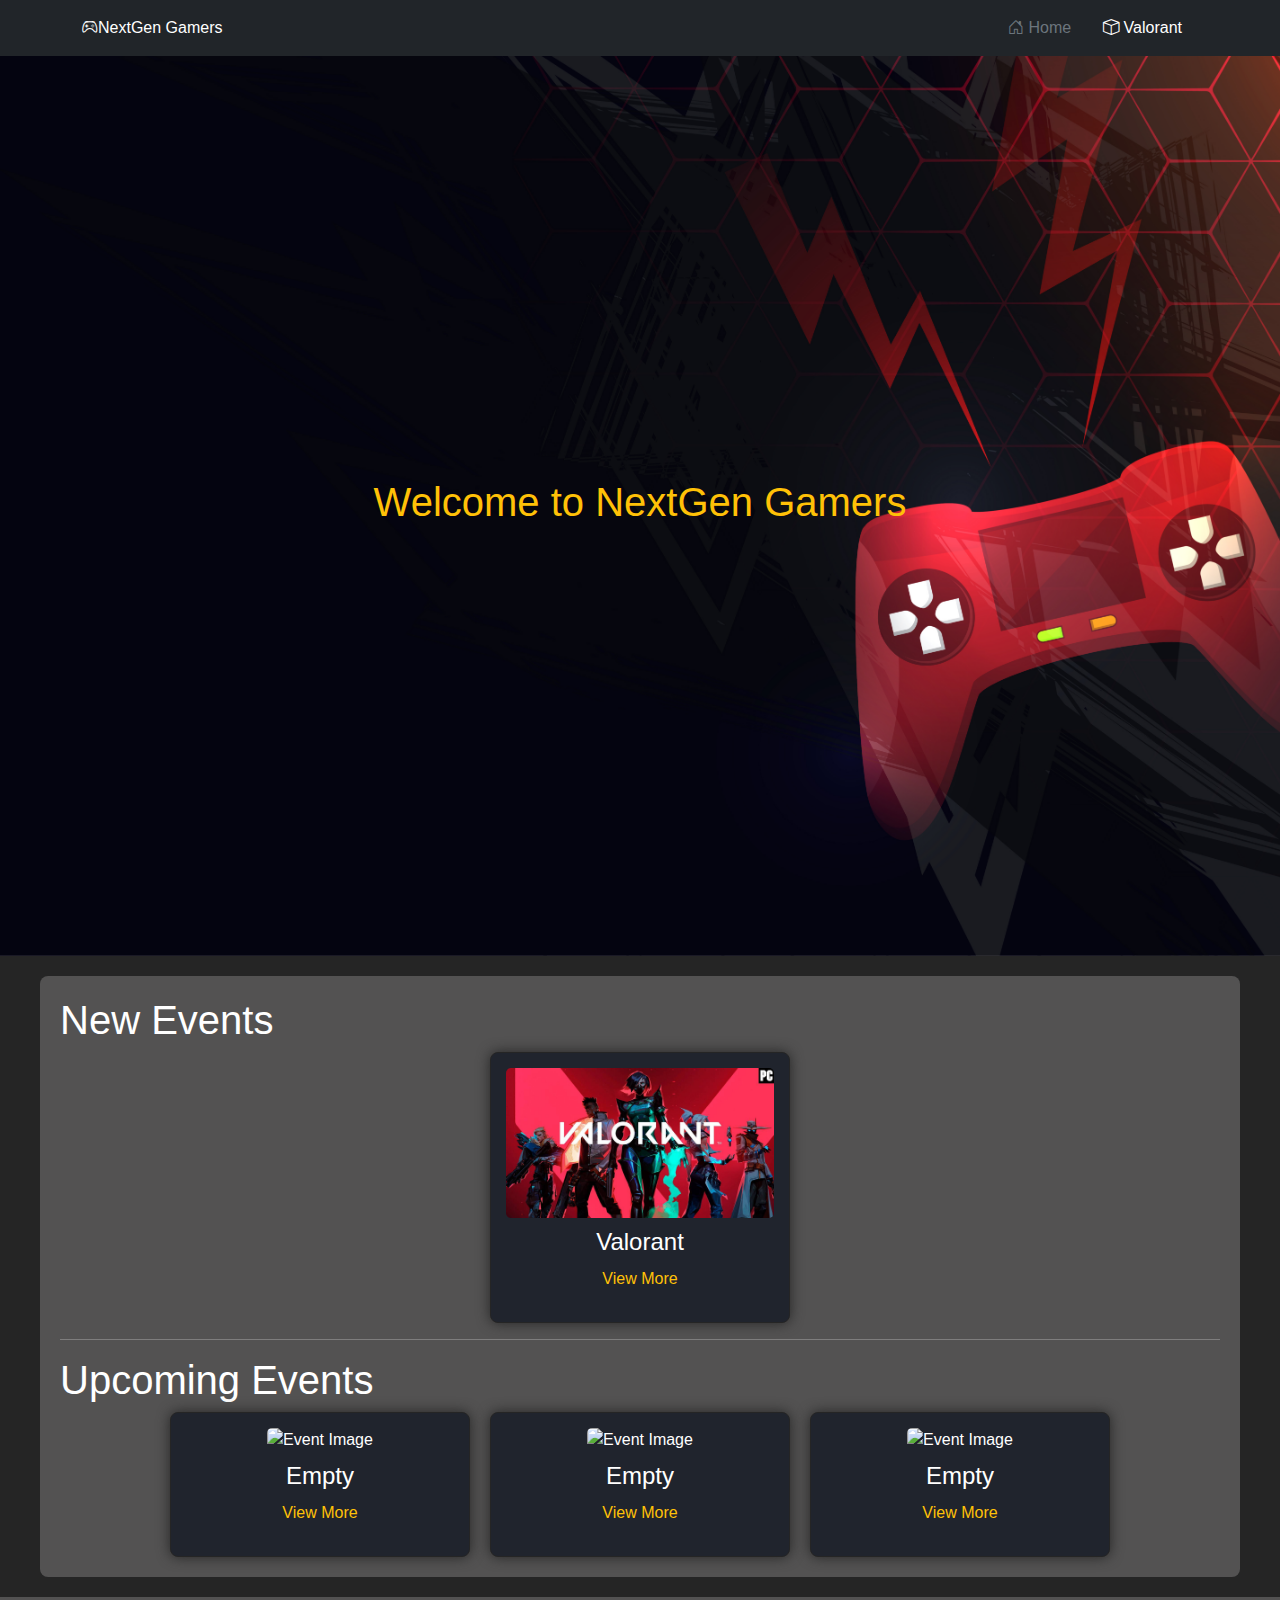
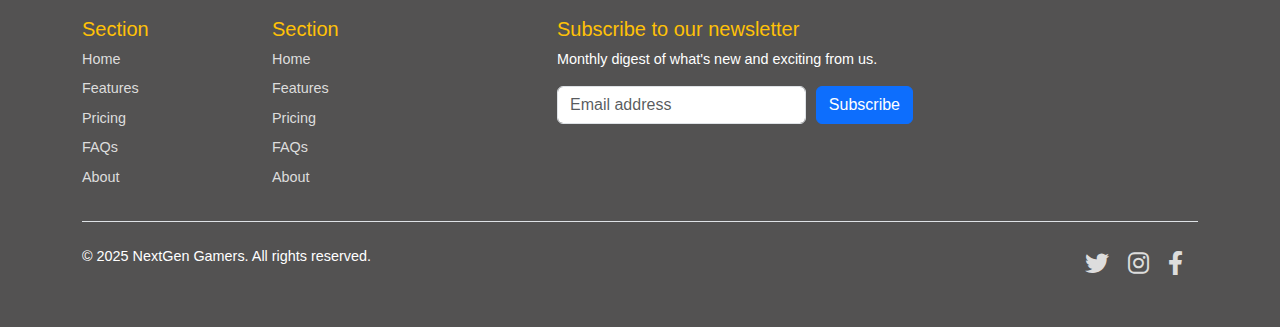
==== index.html @ ae2f9bfe "Version 0.001" ====
<!DOCTYPE html>
<html lang="en">

<head>
    <meta charset="UTF-8">
    <meta name="viewport" content="width=device-width, initial-scale=1.0">

    <!-- Css -->
    <link rel="stylesheet" href="style.css">
    <!-- Bootstrap CSS -->
    <link href="https://cdn.jsdelivr.net/npm/bootstrap@5.3.3/dist/css/bootstrap.min.css" rel="stylesheet"
        integrity="sha384-QWTKZyjpPEjISv5WaRU9OFeRpok6YctnYmDr5pNlyT2bRjXh0JMhjY6hW+ALEwIH" crossorigin="anonymous">
    <link rel="stylesheet" href="https://cdnjs.cloudflare.com/ajax/libs/font-awesome/6.0.0-beta3/css/all.min.css">
    <link href="https://cdn.jsdelivr.net/npm/bootstrap-icons/font/bootstrap-icons.css" rel="stylesheet">

    <title>Gaming Events</title>
    <style>

    </style>
</head>

<body class="body">

    <header>
        <div class="px-3 py-2 bg-dark text-white">
            <div class="container">
                <div class="d-flex flex-wrap align-items-center justify-content-center justify-content-lg-start">
                    <a href="/"
                        class="d-flex align-items-center my-2 my-lg-0 me-lg-auto text-white text-decoration-none">
                        <i class="bi bi-controller"></i> NextGen Gamers
                    </a>
                    <ul class="nav col-12 col-lg-auto my-2 justify-content-center my-md-0 text-small">
                        <li>
                            <a href="index.html" class="nav-link text-secondary">
                                <i class="bi bi-house-door"></i> Home
                            </a>
                        </li>
                        <li>
                            <a href="gameDetails.html" class="nav-link text-white">
                                <i class="bi bi-box"></i> Valorant 
                            </a>
                        </li>
                        <!-- <li>
                            <a href="#" class="nav-link text-white">
                                <i class="bi bi-speedometer2"></i> Dashboard
                            </a>
                        </li>
                        <li>
                            <a href="#" class="nav-link text-white">
                                <i class="bi bi-table"></i> Orders
                            </a>
                        </li>
                        <li>
                            <a href="#" class="nav-link text-white">
                                <i class="bi bi-box"></i> Products
                            </a>
                        </li>
                        <li>
                            <a href="#" class="nav-link text-white">
                                <i class="bi bi-people"></i> Customers
                            </a>
                        </li> -->
                    </ul>
                    <!-- <div class="text-end">
                        <button type="button" class="btn btn-light text-dark me-2">Login</button>
                        <button type="button" class="btn btn-primary">Sign-up</button>
                    </div> -->
                </div>
            </div>
        </div>
        <!-- <div class="px-3 py-2 border-bottom mb-3">
            <div class="container d-flex flex-wrap justify-content-center">
                <form class="col-12 col-lg-auto mb-2 mb-lg-0 me-lg-auto">
                    <input type="search" class="form-control" placeholder="Search..." aria-label="Search">
                </form>
                <div class="text-end">
                    <button type="button" class="btn btn-light text-dark me-2">Login</button>
                    <button type="button" class="btn btn-primary">Sign-up</button>
                </div>
            </div>
        </div> -->
    </header>

    <section class="bg-wlpr">
        <h1>Welcome to NextGen Gamers</h1>
        <!-- <div class="px-3 py-2 border-bottom mb-3">
            <div class="container d-flex flex-wrap justify-content-center">
                <form class="col-12 col-lg-auto mb-2 mb-lg-0 me-lg-auto">
                    <input type="search" class="form-control" placeholder="Search..." aria-label="Search">
                </form>
            </div>
        </div> -->
        
    </section>

    <main>
        <section class="New_event">
            <h1>New Events</h1>
            <div class="item">
                <a href="gameDetails.html" class="box-link">
                    <div class="box">
                        <img src="Valorant.webp" alt="Event Image">
                        <h2>Valorant</h2>
                        <p>View More</p>
                    </div>
                </a>
            </div>
        </section>

        <hr>

        <section class="Events">
            <h1>Upcoming Events</h1>
            <div class="item">
                <a href="#" class="box-link">
                    <div class="box">
                        <img src="img.jpg" alt="Event Image">
                        <h2>Empty</h2>
                        <p>View More</p>
                    </div>
                </a>
                <a href="#" class="box-link">
                    <div class="box">
                        <img src="img.jpg" alt="Event Image">
                        <h2>Empty</h2>
                        <p>View More</p>
                    </div>
                </a>
                <a href="#" class="box-link">
                    <div class="box">
                        <img src="img.jpg" alt="Event Image">
                        <h2>Empty</h2>
                        <p>View More</p>
                    </div>
                </a>
            </div>
        </section>
    </main>

    <footer>
        <div class="container">
            <div class="row">
                <div class="col-2">
                    <h5>Section</h5>
                    <ul class="nav flex-column">
                        <li class="nav-item mb-2"><a href="#">Home</a></li>
                        <li class="nav-item mb-2"><a href="#">Features</a></li>
                        <li class="nav-item mb-2"><a href="#">Pricing</a></li>
                        <li class="nav-item mb-2"><a href="#">FAQs</a></li>
                        <li class="nav-item mb-2"><a href="#">About</a></li>
                    </ul>
                </div>
                <div class="col-2">
                    <h5>Section</h5>
                    <ul class="nav flex-column">
                        <li class="nav-item mb-2"><a href="#">Home</a></li>
                        <li class="nav-item mb-2"><a href="#">Features</a></li>
                        <li class="nav-item mb-2"><a href="#">Pricing</a></li>
                        <li class="nav-item mb-2"><a href="#">FAQs</a></li>
                        <li class="nav-item mb-2"><a href="#">About</a></li>
                    </ul>
                </div>
                <div class="col-4 offset-1">
                    <h5>Subscribe to our newsletter</h5>
                    <p>Monthly digest of what's new and exciting from us.</p>
                    <form class="d-flex subscribe-form">
                        <input type="email" class="form-control" placeholder="Email address" required>
                        <button class="btn btn-primary" type="submit">Subscribe</button>
                    </form>
                </div>
            </div>

            <div class="d-flex justify-content-between py-4 mt-4 border-top">
                <p>&copy; 2025 NextGen Gamers. All rights reserved.</p>
                <div class="social-icons">
                    <a href="#"><i class="fab fa-twitter"></i></a>
                    <a href="#"><i class="fab fa-instagram"></i></a>
                    <a href="#"><i class="fab fa-facebook-f"></i></a>
                </div>
            </div>
        </div>
    </footer>

    <!-- Bootstrap JS -->
    <script src="https://cdn.jsdelivr.net/npm/bootstrap@5.3.3/dist/js/bootstrap.bundle.min.js"
        integrity="sha384-cn7l7gDp0eyQz9eewor81XodKHU8P4tm2lALUpzJ8jgNf4xHykbSI6pnm9Ifhlwa"
        crossorigin="anonymous"></script>
</body>

</html>
---- style.css ----
:root {
    --primary-color: rgb(37, 37, 37);
    --secondary-color: rgb(83, 82, 82);
    --highlight-color: #ffc107;
}

* {
    padding: 0;
    margin: 0;
    box-sizing: border-box;
}

.body {
    display: inline;
    flex-direction: column;
    background-color: var(--primary-color);
    color: white;
    justify-content: center;
    align-items: center;
    font-family: Arial, sans-serif;
}

main {
    margin: 5px;
    margin: 20px auto;
    background-color: var(--secondary-color);
    max-width: 1200px;
    width: 100%;
    padding: 20px;
    border-radius: 8px;
}

.bg-wlpr {
    background-image: url('bg.jpg');
    background-size: cover;
    background-position: center;
    background-repeat: no-repeat;
    height: 100vh;
    width: 100%;
    display: flex;
    align-items: center;
    justify-content: center;
    color: var(--highlight-color);
    font-size: 2rem;
    text-align: center;
    flex-direction: column;
}

.item {
    display: flex;
    flex-wrap: wrap;
    justify-content: center;
    gap: 20px;
}

.box-link {
    text-decoration: none;
    color: inherit;
}

.box {
    padding: 15px;
    text-align: center;
    width: 300px;
    background-color: #20242d;
    border: 1px solid var(--primary-color);
    box-shadow: 0px 0px 13px var(--primary-color);
    border-radius: 8px;
    transition: all 0.5s ease;
}

.box:hover {
    box-shadow: 0px 0px 25px var(--highlight-color);
    transform: scale(1.05);
}

.box img {
    width: 100%;
    height: 150px;
    object-fit: cover;
    border-radius: 5px;
    margin-bottom: 10px;
}

.box h2 {
    font-size: 1.5rem;
    margin-bottom: 10px;
}

.box p {
    font-size: 1rem;
    color: var(--highlight-color);
    margin-top: 10px;
}

.box p {
    font-size: 1rem;
    color: var(--highlight-color);
    margin-top: 10px;
}

footer {
    background-color: var(--secondary-color);
    color: white;
    padding: 20px 0;
    font-size: 0.9rem;
}

footer h5 {
    color: var(--highlight-color);
}

footer ul {
    list-style: none;
    padding: 0;
}

footer ul li {
    margin-bottom: 10px;
}

footer ul li a {
    color: #ddd;
    text-decoration: none;
    transition: color 0.3s;
}

footer ul li a:hover {
    color: var(--highlight-color);
}

footer .subscribe-form input {
    margin-right: 10px;
    flex-grow: 1;
}

.social-icons a {
    color: #ddd;
    font-size: 1.5rem;
    margin-right: 15px;
    transition: color 0.3s;
}

.social-icons a:hover {
    color: var(--highlight-color);
}

.border-top {
    border-color: rgba(255, 255, 255, 0.2);
}










/* 2nd page */


.gameDetails {
    background-color: var(--secondary-color);
    padding: 20px;
    border-radius: 8px;
    color: white;
}

.gameDetails h2 {
    font-size: 2rem;
    color: var(--highlight-color);
    margin-bottom: 20px;
}


.teams {
    background-color: var(--primary-color);
    padding: 20px;
    margin-top: 20px;
    border-radius: 8px;
    color: white;
}

.teams h3 {
    font-size: 1.5rem;
    margin-bottom: 10px;
}

.teams p {
    margin: 5px 0;
}

.teams p.leader {
    font-weight: bold;
    color: #ff5733;
}
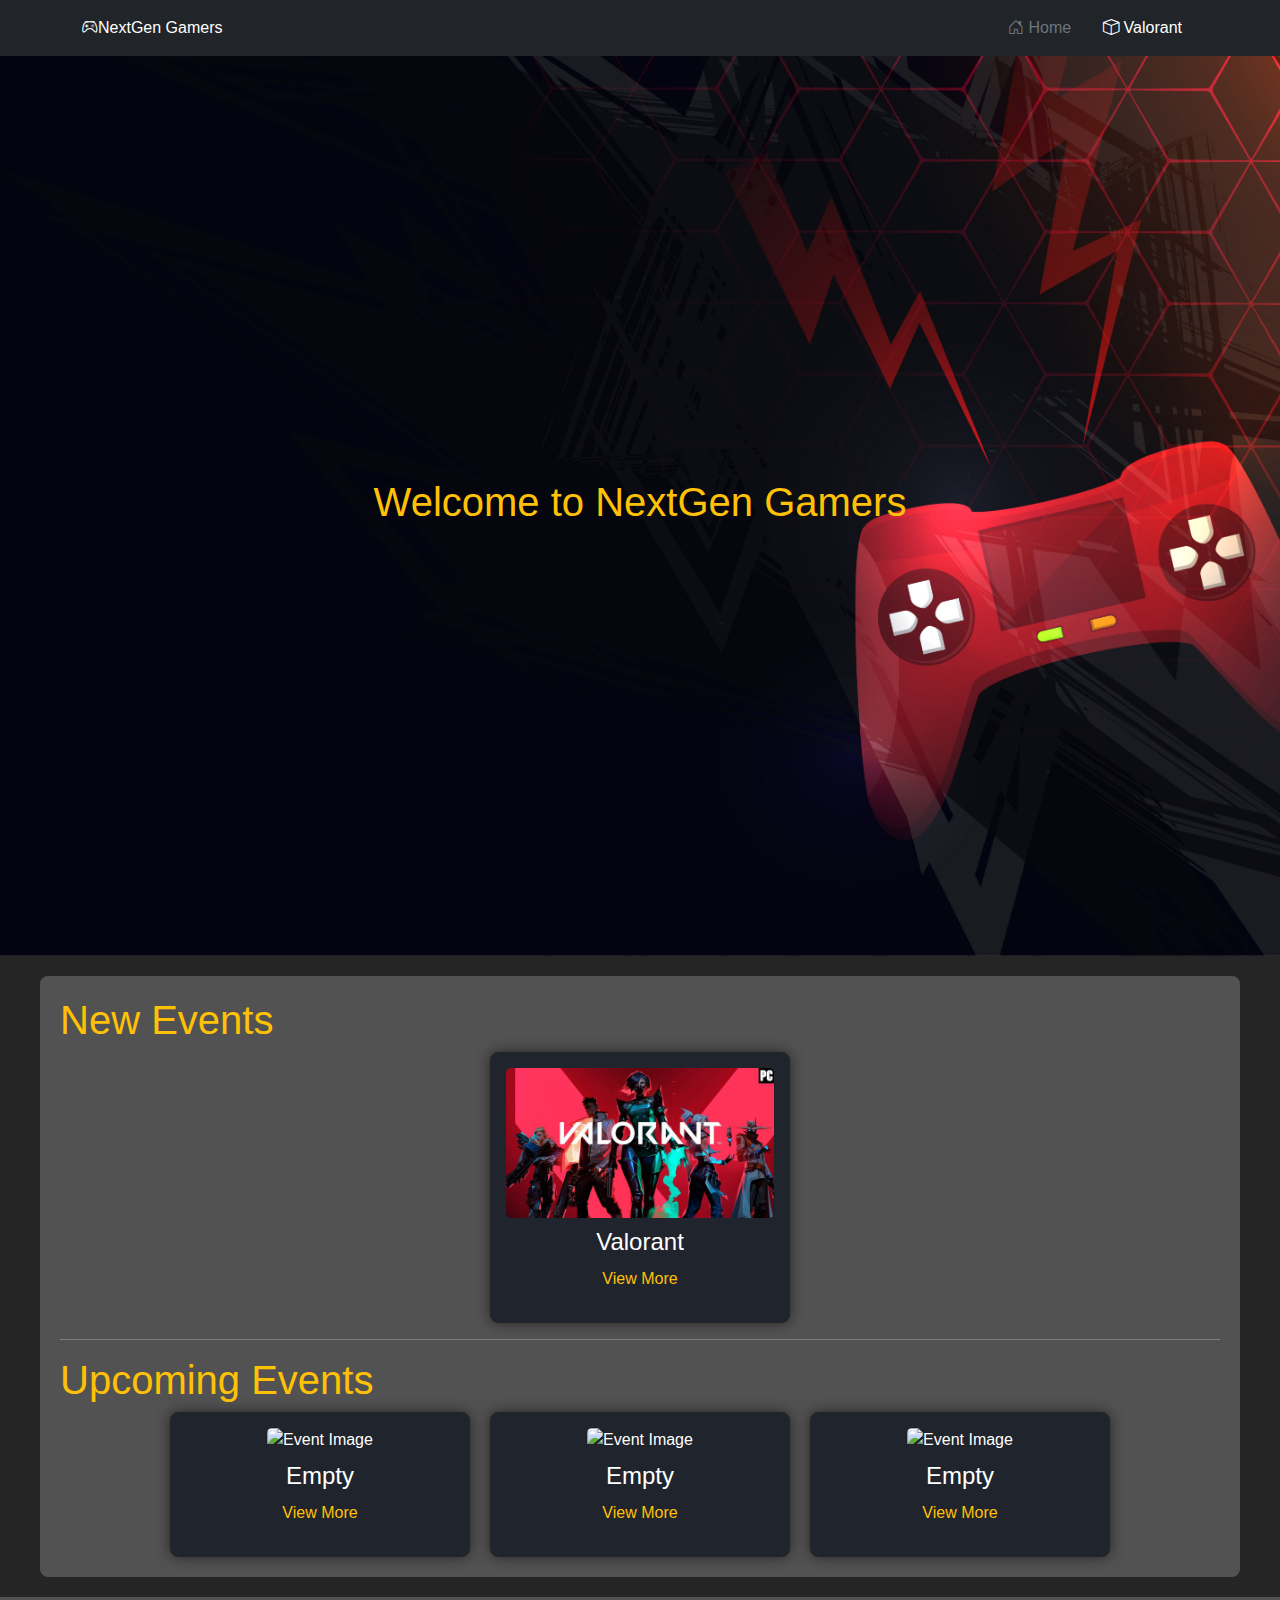
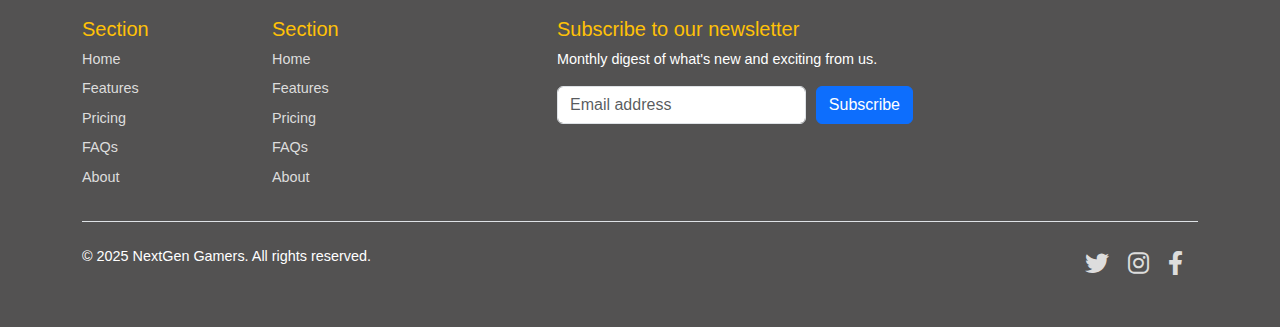
==== commit 22b35fce: "Version 0.001" ====
--- a/index.html
+++ b/index.html
@@ -13,6 +13,9 @@
     <link rel="stylesheet" href="https://cdnjs.cloudflare.com/ajax/libs/font-awesome/6.0.0-beta3/css/all.min.css">
     <link href="https://cdn.jsdelivr.net/npm/bootstrap-icons/font/bootstrap-icons.css" rel="stylesheet">
 
+
+    <!-- fav icon -->
+    <link rel="shortcut icon" href="bg.jpg" type="image/x-icon">
     <title>Gaming Events</title>
     <style>
 
@@ -95,7 +98,7 @@
 
     <main>
         <section class="New_event">
-            <h1>New Events</h1>
+            <h1 class="main_heading">New Events</h1>
             <div class="item">
                 <a href="gameDetails.html" class="box-link">
                     <div class="box">
@@ -110,7 +113,7 @@
         <hr>
 
         <section class="Events">
-            <h1>Upcoming Events</h1>
+            <h1 class="main_heading">Upcoming Events</h1>
             <div class="item">
                 <a href="#" class="box-link">
                     <div class="box">
--- a/style.css
+++ b/style.css
@@ -10,6 +10,11 @@
     margin: 0;
     box-sizing: border-box;
 }
+
+.main_heading{
+    color: var(--highlight-color);
+}
+
 
 .body {
     display: inline;
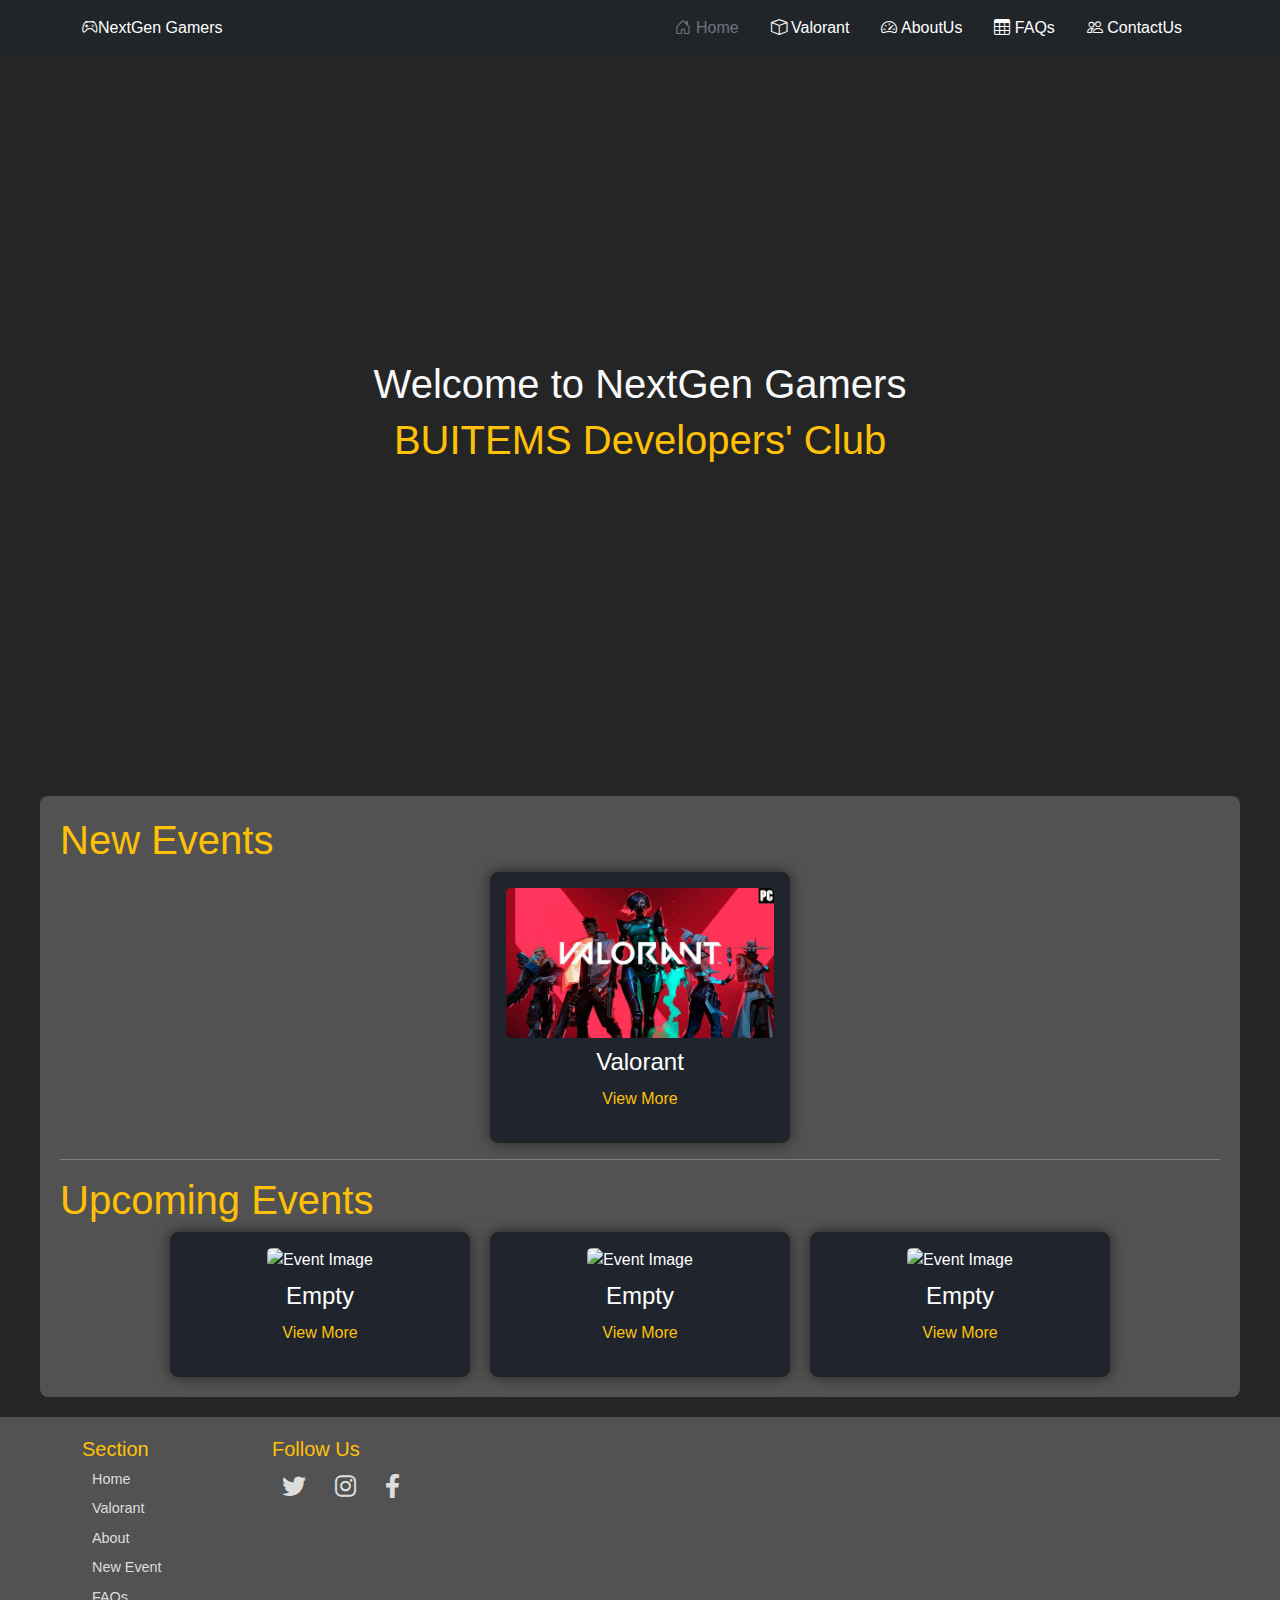
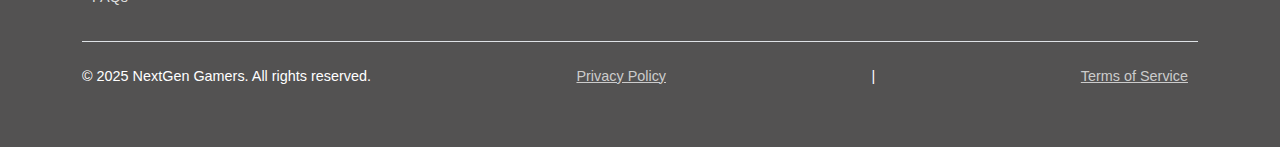
==== commit 56f611a3: "change folder name" ====
--- a/index.html
+++ b/index.html
@@ -4,6 +4,17 @@
 <head>
     <meta charset="UTF-8">
     <meta name="viewport" content="width=device-width, initial-scale=1.0">
+    <meta property="og:title" content="BD'C NextGen Gamers">
+    <meta property="og:type" content="website">
+    <meta property="og:image" content="bg1.jpeg">
+    <meta property="og:url" content="https://abdullah-khalid-web.github.io/NextGen-Gamers/">
+    <meta property="og:description" content="NextGen Gamers is a sub-brand of the BUITEMS Developers' Club, representing the gaming society. This website provides a platform to showcase upcoming events and display the results of ongoing or past events.">
+    <meta property="og:locale" content="en_US">
+    <meta property="og:site_name" content="BD'C NextGen Gamers">
+    <title>BD'C NextGen Gamers</title>
+
+    <!-- fav icon -->
+    <link rel="shortcut icon" href="bg.jpg" type="image/x-icon">
 
     <!-- Css -->
     <link rel="stylesheet" href="style.css">
@@ -13,10 +24,6 @@
     <link rel="stylesheet" href="https://cdnjs.cloudflare.com/ajax/libs/font-awesome/6.0.0-beta3/css/all.min.css">
     <link href="https://cdn.jsdelivr.net/npm/bootstrap-icons/font/bootstrap-icons.css" rel="stylesheet">
 
-
-    <!-- fav icon -->
-    <link rel="shortcut icon" href="bg.jpg" type="image/x-icon">
-    <title>Gaming Events</title>
     <style>
 
     </style>
@@ -40,29 +47,24 @@
                         </li>
                         <li>
                             <a href="gameDetails.html" class="nav-link text-white">
-                                <i class="bi bi-box"></i> Valorant 
-                            </a>
-                        </li>
-                        <!-- <li>
-                            <a href="#" class="nav-link text-white">
-                                <i class="bi bi-speedometer2"></i> Dashboard
+                                <i class="bi bi-box"></i> Valorant
                             </a>
                         </li>
                         <li>
-                            <a href="#" class="nav-link text-white">
-                                <i class="bi bi-table"></i> Orders
+                            <a href="aboutus.html" class="nav-link text-white">
+                                <i class="bi bi-speedometer2"></i> AboutUs
                             </a>
                         </li>
                         <li>
-                            <a href="#" class="nav-link text-white">
-                                <i class="bi bi-box"></i> Products
+                            <a href="faq.html" class="nav-link text-white">
+                                <i class="bi bi-table"></i> FAQs
                             </a>
                         </li>
                         <li>
-                            <a href="#" class="nav-link text-white">
-                                <i class="bi bi-people"></i> Customers
+                            <a href="contactus.html" class="nav-link text-white">
+                                <i class="bi bi-people"></i> ContactUs
                             </a>
-                        </li> -->
+                        </li>
                     </ul>
                     <!-- <div class="text-end">
                         <button type="button" class="btn btn-light text-dark me-2">Login</button>
@@ -85,7 +87,8 @@
     </header>
 
     <section class="bg-wlpr">
-        <h1>Welcome to NextGen Gamers</h1>
+        <h1 class="text-light">Welcome to NextGen Gamers</h1>
+        <h1 >BUITEMS Developers' Club</h1>
         <!-- <div class="px-3 py-2 border-bottom mb-3">
             <div class="container d-flex flex-wrap justify-content-center">
                 <form class="col-12 col-lg-auto mb-2 mb-lg-0 me-lg-auto">
@@ -93,14 +96,14 @@
                 </form>
             </div>
         </div> -->
-        
+
     </section>
 
     <main>
         <section class="New_event">
             <h1 class="main_heading">New Events</h1>
             <div class="item">
-                <a href="gameDetails.html" class="box-link">
+                <a href="valorantS1.html" class="box-link">
                     <div class="box">
                         <img src="Valorant.webp" alt="Event Image">
                         <h2>Valorant</h2>
@@ -117,21 +120,21 @@
             <div class="item">
                 <a href="#" class="box-link">
                     <div class="box">
-                        <img src="img.jpg" alt="Event Image">
+                        <img src="img2.jpg" alt="Event Image">
                         <h2>Empty</h2>
                         <p>View More</p>
                     </div>
                 </a>
                 <a href="#" class="box-link">
                     <div class="box">
-                        <img src="img.jpg" alt="Event Image">
+                        <img src="img2.jpg" alt="Event Image">
                         <h2>Empty</h2>
                         <p>View More</p>
                     </div>
                 </a>
                 <a href="#" class="box-link">
                     <div class="box">
-                        <img src="img.jpg" alt="Event Image">
+                        <img src="img2.jpg" alt="Event Image">
                         <h2>Empty</h2>
                         <p>View More</p>
                     </div>
@@ -143,43 +146,37 @@
     <footer>
         <div class="container">
             <div class="row">
-                <div class="col-2">
+                <div class="col-md-2">
                     <h5>Section</h5>
                     <ul class="nav flex-column">
-                        <li class="nav-item mb-2"><a href="#">Home</a></li>
-                        <li class="nav-item mb-2"><a href="#">Features</a></li>
-                        <li class="nav-item mb-2"><a href="#">Pricing</a></li>
-                        <li class="nav-item mb-2"><a href="#">FAQs</a></li>
-                        <li class="nav-item mb-2"><a href="#">About</a></li>
+                        <li class="nav-item mb-2"><a href="index.html">Home</a></li>
+                        <li class="nav-item mb-2"><a href="gameDetails.html">Valorant</a></li>
+                        <li class="nav-item mb-2"><a href="aboutus.html">About</a></li>
+                        <li class="nav-item mb-2"><a href="contactus.html">New Event</a></li>
+                        <li class="nav-item mb-2"><a href="faq.html">FAQs</a></li>
                     </ul>
                 </div>
-                <div class="col-2">
-                    <h5>Section</h5>
-                    <ul class="nav flex-column">
-                        <li class="nav-item mb-2"><a href="#">Home</a></li>
-                        <li class="nav-item mb-2"><a href="#">Features</a></li>
-                        <li class="nav-item mb-2"><a href="#">Pricing</a></li>
-                        <li class="nav-item mb-2"><a href="#">FAQs</a></li>
-                        <li class="nav-item mb-2"><a href="#">About</a></li>
-                    </ul>
-                </div>
-                <div class="col-4 offset-1">
-                    <h5>Subscribe to our newsletter</h5>
-                    <p>Monthly digest of what's new and exciting from us.</p>
+                <!-- <div class="col-md-3 offset-md-1">
+                    <h5>Subscribe to our Newsletter</h5>
+                    <p>Stay updated with the latest events and news.</p>
                     <form class="d-flex subscribe-form">
                         <input type="email" class="form-control" placeholder="Email address" required>
-                        <button class="btn btn-primary" type="submit">Subscribe</button>
+                        <button class="btn" type="submit">Subscribe</button>
                     </form>
+                </div> -->
+                <div class="col-md-4">
+                    <h5>Follow Us</h5>
+                    <div class="social-icons">
+                        <a href="#"><i class="fab fa-twitter"></i></a>
+                        <a href="#"><i class="fab fa-instagram"></i></a>
+                        <a href="#"><i class="fab fa-facebook-f"></i></a>
+                    </div>
                 </div>
             </div>
 
             <div class="d-flex justify-content-between py-4 mt-4 border-top">
                 <p>&copy; 2025 NextGen Gamers. All rights reserved.</p>
-                <div class="social-icons">
-                    <a href="#"><i class="fab fa-twitter"></i></a>
-                    <a href="#"><i class="fab fa-instagram"></i></a>
-                    <a href="#"><i class="fab fa-facebook-f"></i></a>
-                </div>
+                <a href="faq.html">Privacy Policy</a> | <a href="faq.html">Terms of Service</a>
             </div>
         </div>
     </footer>
--- a/style.css
+++ b/style.css
@@ -15,7 +15,9 @@
     color: var(--highlight-color);
 }
 
-
+.h1highlight{
+    color: var(--highlight-color);
+}
 .body {
     display: inline;
     flex-direction: column;
@@ -37,11 +39,11 @@
 }
 
 .bg-wlpr {
-    background-image: url('bg.jpg');
+    background-image: url('bg1.jpeg');
     background-size: cover;
     background-position: center;
     background-repeat: no-repeat;
-    height: 100vh;
+    height: 80vh;
     width: 100%;
     display: flex;
     align-items: center;
@@ -72,7 +74,7 @@
     border: 1px solid var(--primary-color);
     box-shadow: 0px 0px 13px var(--primary-color);
     border-radius: 8px;
-    transition: all 0.5s ease;
+    transition: all 0.3s ease;
 }
 
 .box:hover {
@@ -140,6 +142,15 @@
     flex-grow: 1;
 }
 
+footer a {
+    color: #ccc;
+    margin: 0 10px;
+}
+
+footer a:hover {
+    color: #fff;
+}
+
 .social-icons a {
     color: #ddd;
     font-size: 1.5rem;
@@ -163,43 +174,3 @@
 
 
 
-
-/* 2nd page */
-
-
-.gameDetails {
-    background-color: var(--secondary-color);
-    padding: 20px;
-    border-radius: 8px;
-    color: white;
-}
-
-.gameDetails h2 {
-    font-size: 2rem;
-    color: var(--highlight-color);
-    margin-bottom: 20px;
-}
-
-
-.teams {
-    background-color: var(--primary-color);
-    padding: 20px;
-    margin-top: 20px;
-    border-radius: 8px;
-    color: white;
-}
-
-.teams h3 {
-    font-size: 1.5rem;
-    margin-bottom: 10px;
-}
-
-.teams p {
-    margin: 5px 0;
-}
-
-.teams p.leader {
-    font-weight: bold;
-    color: #ff5733;
-}
-
